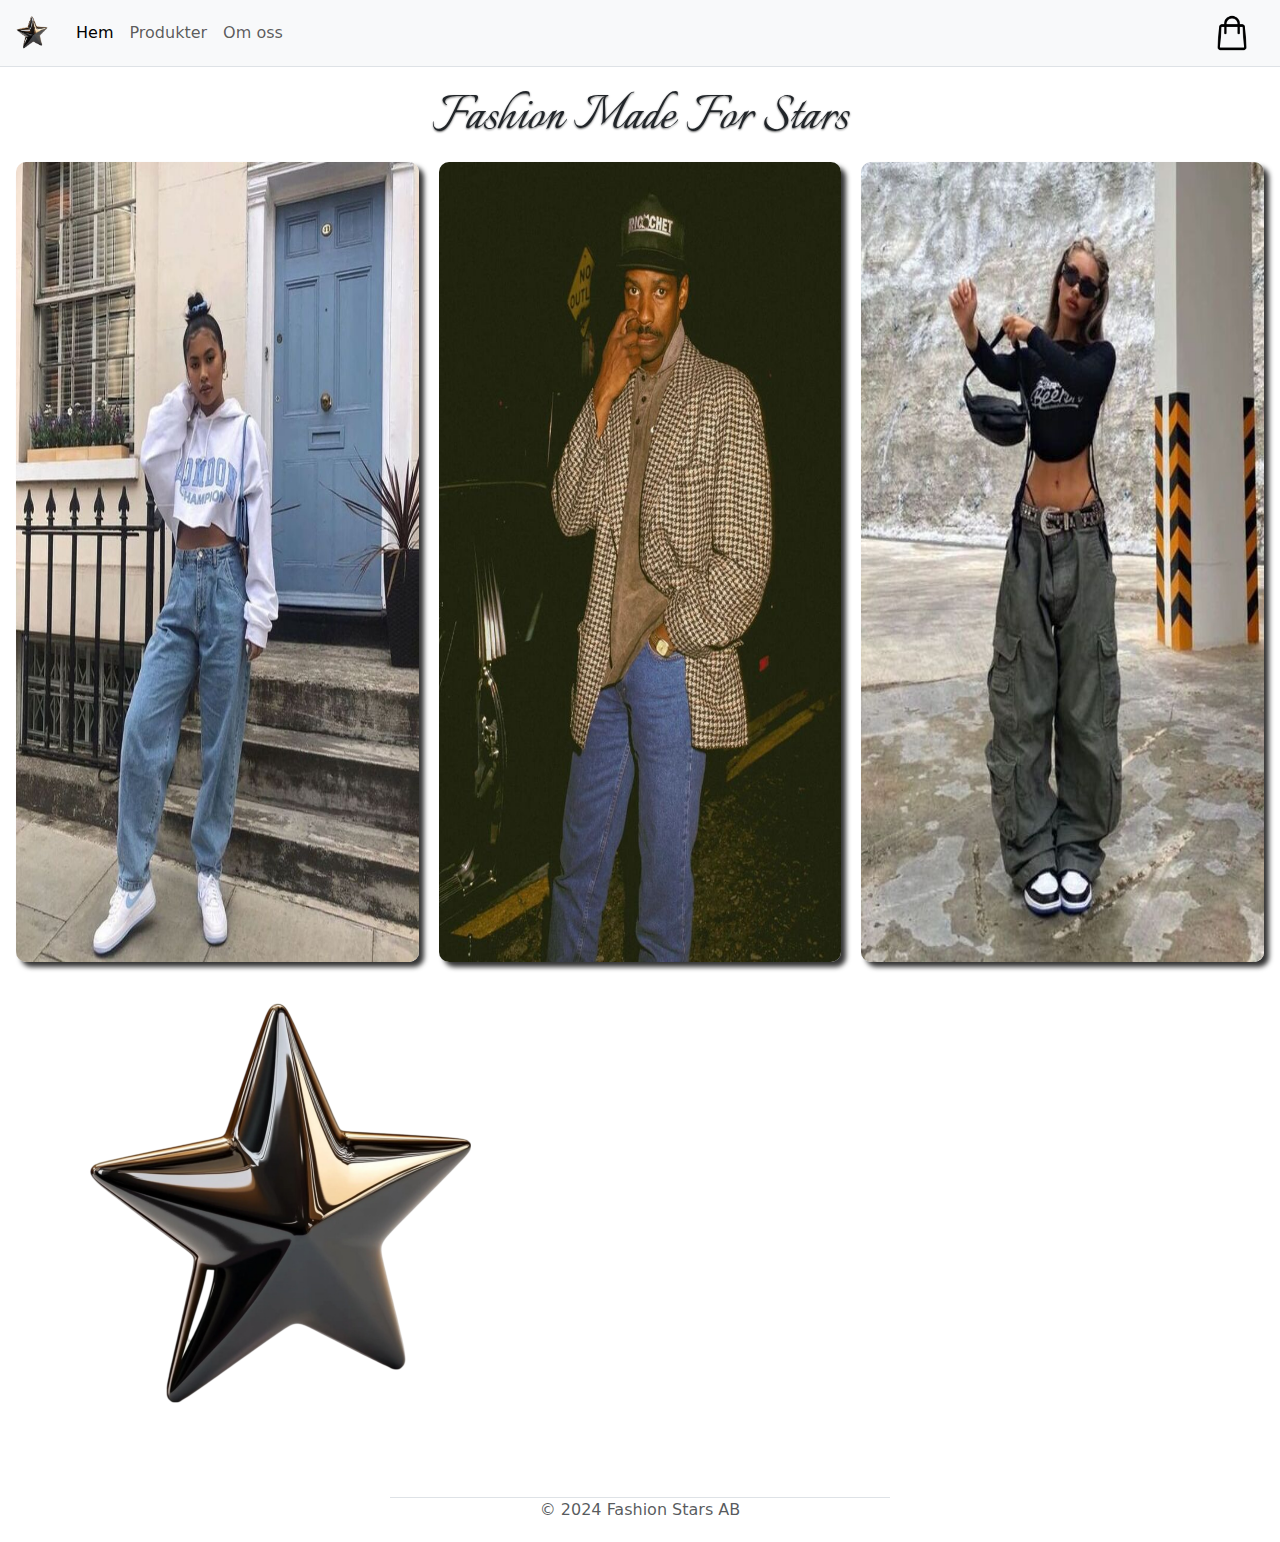
==== homepage.html @ ed61b3c3 "first page wip" ====
<!DOCTYPE html>
<html lang="se">
<head>
    <meta charset="UTF-8">
    <meta name="viewport" content="width=device-width, initial-scale=1.0">
    <title>Fashion Stars</title>
    <link rel="stylesheet" href="homepage.css">
    
    <link href="https://cdn.jsdelivr.net/npm/bootstrap@5.3.3/dist/css/bootstrap.min.css" rel="stylesheet" 
    integrity="sha384-QWTKZyjpPEjISv5WaRU9OFeRpok6YctnYmDr5pNlyT2bRjXh0JMhjY6hW+ALEwIH" crossorigin="anonymous">
</head>


<body>
    <nav class="navbar navbar-expand-lg bg-light border-bottom border-body" data-bs-theme="light">
      <div class="container-fluid">
        <a class="navbar-brand" href="homepage.html">
          <img src="fashionstaricon.png" alt="Bootstrap" width="40" height="40">
        </a>
        <button class="navbar-toggler" type="button" data-bs-toggle="collapse" data-bs-target="#navbarNav" aria-controls="navbarNav" aria-expanded="false" aria-label="Toggle navigation">
          <span class="navbar-toggler-icon"></span>
        </button>
        <div class="collapse navbar-collapse" id="navbarNav">
          <ul class="navbar-nav">
            <li class="nav-item">
              <a class="nav-link active" aria-current="page" href="#">Hem</a>
            </li>
            <li class="nav-item">
              <a class="nav-link" href="#">Produkter</a>
            </li>
            <li class="nav-item">
              <a class="nav-link" href="#Omoss">Om oss</a>
            </li>
          </ul>
          <ul class="navbar-nav ms-auto">
            <a class="navbar-brand" href="#checkout">
              <img src="cart.png" alt="Bootstrap" width="40" height="40"> 
            </a>
          </ul>
        </div>
      </div>
    </nav>

    <main>
      <section id="motto">
        <h1>Fashion Made For Stars</h1>
      </section>

      <section id="outfit-images">
        <img id="stockimage1" src="stockphoto1.jpg">
        <img id="stockimage2" src="stockphoto3.jpg">
        <img id="stockimage3" src="stockphoto2.jpg">
      </section>
      
      <section>
        <img src="fashionstaricon.png" style="width: 500px; height: auto;">
      </section>
    </main>

    <div id="footer" class="container">
      <footer class="footer d-flex flex-wrap border-top">
        <p class="mx-auto mb-auto text-body-secondary">&copy; 2024 Fashion Stars AB</p>
      </footer>
    </div>

    <script src="https://cdn.jsdelivr.net/npm/bootstrap@5.3.3/dist/js/bootstrap.bundle.min.js" 
    integrity="sha384-YvpcrYf0tY3lHB60NNkmXc5s9fDVZLESaAA55NDzOxhy9GkcIdslK1eN7N6jIeHz" crossorigin="anonymous"></script>
</body>
</html>
---- homepage.css ----
main{
    margin: 15px 30px;
}

@font-face{
    font-family: 'Italianno';
    src: url(Italianno.ttf);
}

#motto h1{
    font-family: 'Italianno';
    font-size: 60px;
    text-align: center;
    text-shadow: 0px 1px 2px #5f5f5f;
}

#outfit-images{
    display: flex;
    justify-content: center;
    gap: 20px;
}

#outfit-images img{
    align-self: center;
    width: 33%;
    height: 800px;
    border-radius: 10px;
    box-shadow: 5px 5px 5px rgb(53, 53, 53);
}

#footer{
    width: 500px;
    bottom: 0;
    padding: 0px 0;
    padding: 20px 0;
}

#footer p{
    text-align: center;
}
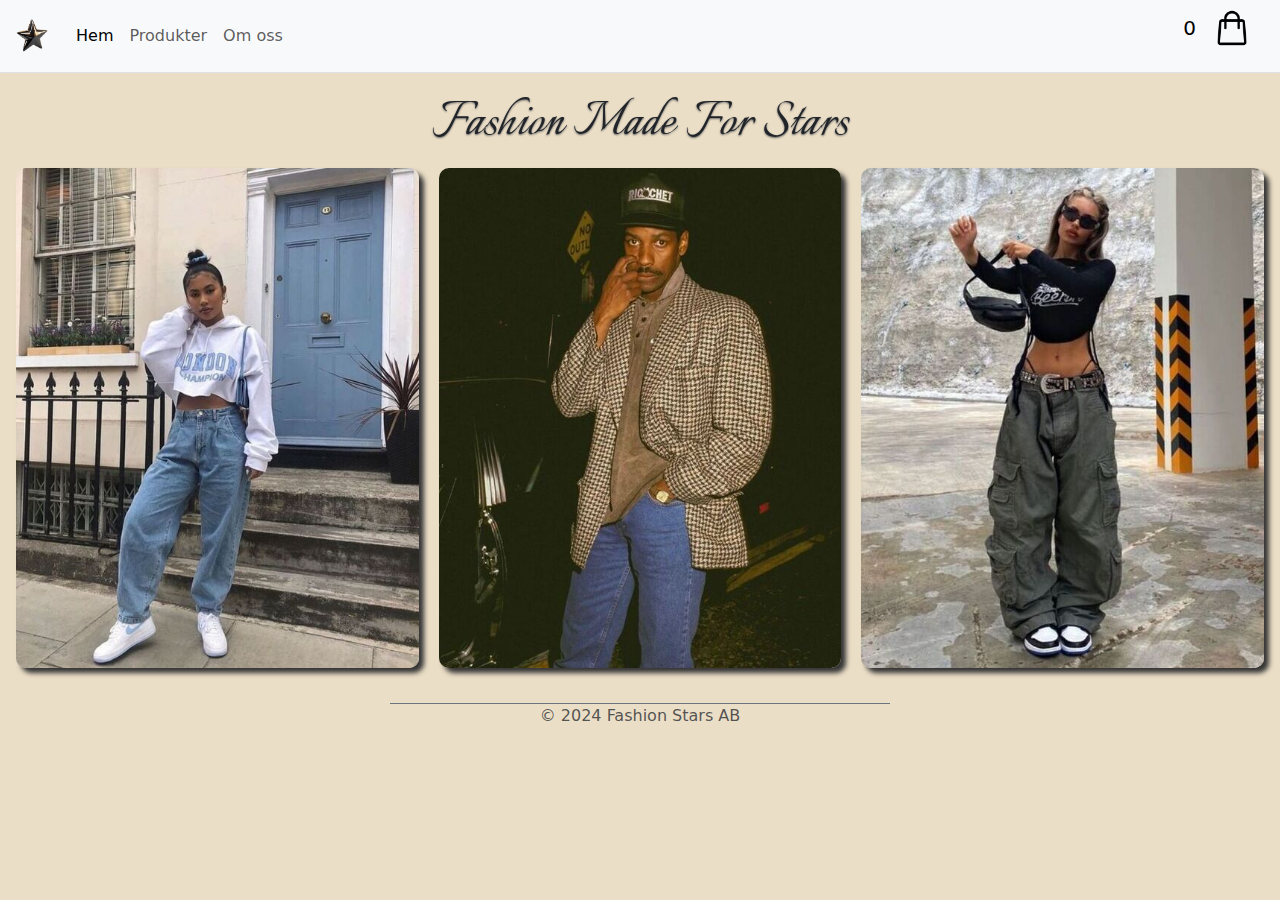
==== commit 11e8c309: "All pages and function working" ====
--- a/homepage.html
+++ b/homepage.html
@@ -23,19 +23,24 @@
         <div class="collapse navbar-collapse" id="navbarNav">
           <ul class="navbar-nav">
             <li class="nav-item">
-              <a class="nav-link active" aria-current="page" href="#">Hem</a>
+              <a class="nav-link active" aria-current="page" href="homepage.html">Hem</a>
             </li>
             <li class="nav-item">
-              <a class="nav-link" href="#">Produkter</a>
+              <a class="nav-link" href="products.html">Produkter</a>
             </li>
             <li class="nav-item">
-              <a class="nav-link" href="#Omoss">Om oss</a>
+              <a class="nav-link" href="about.html">Om oss</a>
             </li>
           </ul>
           <ul class="navbar-nav ms-auto">
-            <a class="navbar-brand" href="#checkout">
-              <img src="cart.png" alt="Bootstrap" width="40" height="40"> 
-            </a>
+            <li>
+              <p id="product-amount" class="navbar-brand">0</p>
+            </li>
+            <li>
+              <a class="navbar-brand" href="checkout.html">
+                <img src="cart.png" alt="Bootstrap" width="40" height="40">
+              </a>
+            </li>
           </ul>
         </div>
       </div>
@@ -51,18 +56,15 @@
         <img id="stockimage2" src="stockphoto3.jpg">
         <img id="stockimage3" src="stockphoto2.jpg">
       </section>
-      
-      <section>
-        <img src="fashionstaricon.png" style="width: 500px; height: auto;">
-      </section>
     </main>
 
     <div id="footer" class="container">
-      <footer class="footer d-flex flex-wrap border-top">
+      <footer class="footer d-flex flex-wrap border-top border-secondary">
         <p class="mx-auto mb-auto text-body-secondary">&copy; 2024 Fashion Stars AB</p>
       </footer>
     </div>
 
+    <script src="backend.js"></script>
     <script src="https://cdn.jsdelivr.net/npm/bootstrap@5.3.3/dist/js/bootstrap.bundle.min.js" 
     integrity="sha384-YvpcrYf0tY3lHB60NNkmXc5s9fDVZLESaAA55NDzOxhy9GkcIdslK1eN7N6jIeHz" crossorigin="anonymous"></script>
 </body>
--- a/homepage.css
+++ b/homepage.css
@@ -1,3 +1,7 @@
+body{
+    background-color: #EBDEC7 !important;
+}
+
 main{
     margin: 15px 30px;
 }
@@ -23,7 +27,6 @@
 #outfit-images img{
     align-self: center;
     width: 33%;
-    height: 800px;
     border-radius: 10px;
     box-shadow: 5px 5px 5px rgb(53, 53, 53);
 }
